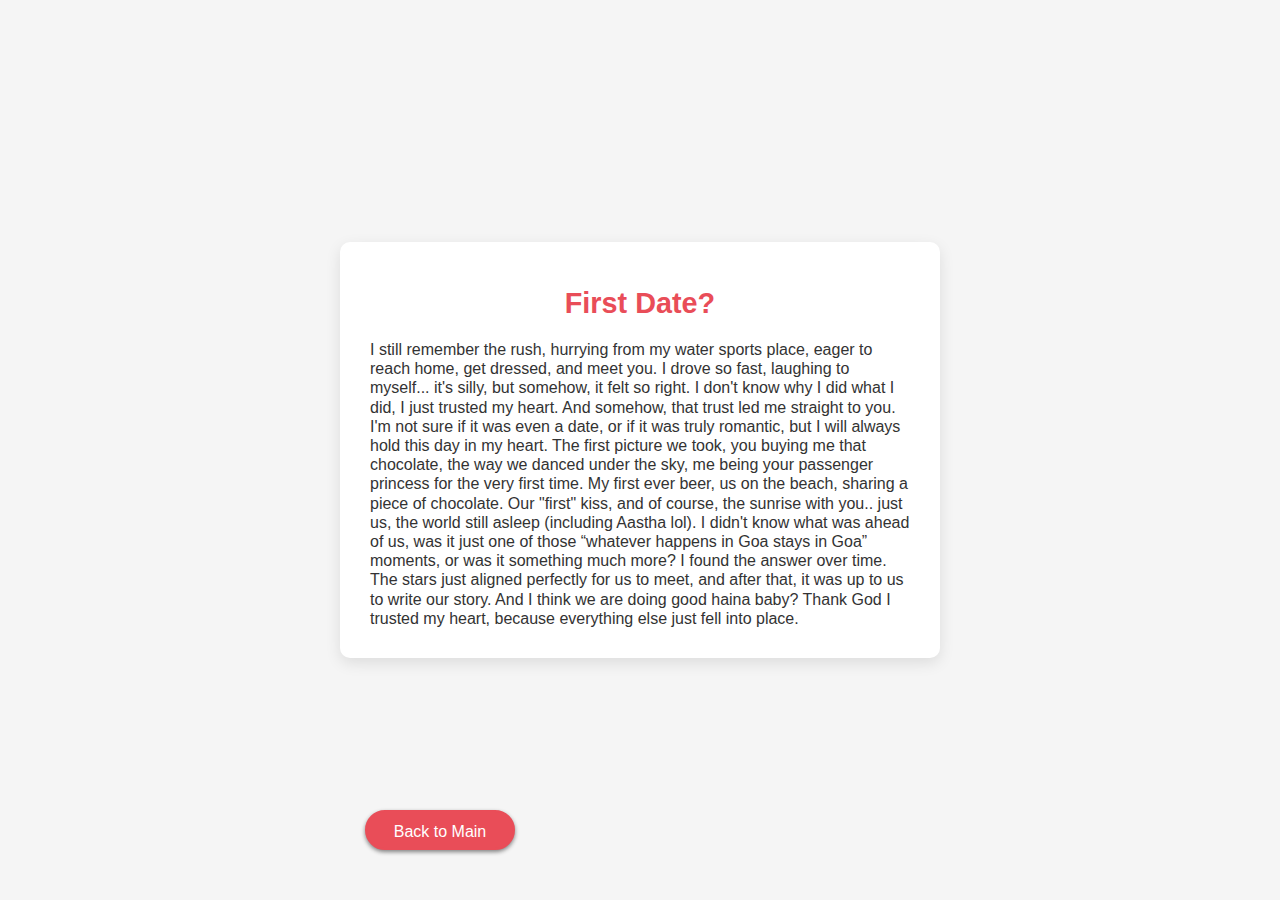
==== message1.html @ aac7209a "first" ====
<!DOCTYPE html>
<html lang="en">
<head>
    <meta charset="UTF-8">
    <meta name="viewport" content="width=device-width, initial-scale=1.0">
    <title>Memory 1</title>
    <link rel="stylesheet" href="style.css"/>
</head>
<body>
    <div class="message-box">
        <h2>First Date?</h2>
        <p>
            I still remember the rush, hurrying from my water sports place, eager to reach home, get dressed, and meet you. I drove so fast, laughing to myself... it's silly, but somehow, it felt so right. I don't know why I did what I did, I just trusted my heart.  And somehow, that trust led me straight to you.

            I'm not sure if it was even a date, or if it was truly romantic, but I will always hold this day in my heart. The first picture we took, you buying me that chocolate, the way we danced under the sky, me being your passenger princess for the very first time. My first ever beer, us on the beach, sharing a piece of chocolate. Our "first" kiss, and of course, the sunrise with you.. just us, the world still asleep (including Aastha lol).

            I didn't know what was ahead of us, was it just one of those “whatever happens in Goa stays in Goa” moments, or was it something much more? I found the answer over time. The stars just aligned perfectly for us to meet, and after that, it was up to us to write our story. And I think we are doing good haina baby? Thank God I trusted my heart, because everything else just fell into place.

        </p>
    </div>
    
    <!-- Back to Gallery Button -->
    <a href="index.html">
        <button class="back-btn">Back to Main</button>
    </a>
</body>
</html>
---- style.css ----
/* General Body Style */
*
{
    margin: 0;
    padding: 0;
    box-sizing: border-box;
}

body {
    display: flex;
    justify-content: center;
    align-items: center;
    min-height: 100vh;
    background: whitesmoke; /* White background */
    font-family: Verdana, Geneva, Tahoma, sans-serif;
    overflow: hidden;
    position: relative; /* Ensures that absolute elements inside will be aligned relative to the body */
    flex-direction: column; /* Stacks items vertically */
}

/* Welcome Page */
.wrapper {
    text-align: center;
}

h2 {
    text-align: center;
    font-size: 1.5em;
    color: #e94d58; /* Original red color */
    margin: 15px 0;
}

.gif {
    height: 100%;
    width: 100%;
}

.btn-group {
    width: 100%;
    height: 50px;
    display: flex;
    justify-content: center;
    margin-top: 50px;
}

button {
    position: absolute;
    width: 150px;
    height: inherit;
    color: white;
    font-size: 1.2em;
    border-radius: 30px;
    outline: none;
    cursor: pointer;
    box-shadow: 0 2px 4px gray;
    border: 2px solid #e94d58; /* Red border */
    font-size: 1.2em;
}

button:nth-child(1) {
    margin-left: -200px;
    background: #e94d58; /* Red button */
}

button:nth-child(2) {
    margin-right: -200px;
    background: white;
    color: #e94d58; /* Red text */
}

/* Message Box Styling */
.message-box {
    background-color: white;  /* White background for the box */
    padding: 30px;
    width: 80%;  /* Box width */
    max-width: 600px; /* Max width to avoid too large on big screens */
    box-shadow: 0 5px 15px rgba(0, 0, 0, 0.1);
    border-radius: 10px; /* Slightly rounded corners */
    position: relative; /* Make sure the button can be positioned at the bottom inside the box */
}

/* Heading Styling */
h2 {
    font-size: 1.8em;
    color: #e94d58;
    margin-bottom: 20px;
}

/* Message Text */
p {
    font-size: 1em;
    color: #333;
    line-height: 1.2em;
}

/* Back to Gallery Button */
.back-btn {
    width: 150px;
    height: 40px;
    color: white;
    background-color: #e94d58;
    border-radius: 30px;
    font-size: 1em;
    box-shadow: 0 2px 4px gray;
    border: 2px solid #e94d58;
    display: block;
    margin: 20px auto; /* Center the button horizontally */
    cursor: pointer;
    text-align: center;
    line-height: 40px;
    transition: background-color 0.3s ease;
    position: absolute; /* Position relative to the page */
    bottom: 30px; /* 30px from the bottom of the page */
    left: 50%;
    transform: translateX(-50%); /* Center the button horizontally */
}

.back-btn:hover {
    background-color: #d7434c;
}

/* Gallery Page Styling */
.gallery-wrapper {
    display: none; 
    text-align: center;
    padding: 20px;
}

.gallery-title {
    font-size: 1em;
    margin-bottom: 5px;
    color: #e94d58; /* Red title */
}

/* Horizontal Thread Styling */
.thread {
    position: absolute;
    top: 50px; /* Adjust based on your desired distance from the top */
    left: 0;
    width: 100%;
    height: 3px; /* Thickness of the thread */
    background-color: #e94d58; /* Thread color */
    z-index: 1; /* Ensure the thread is above the images but below the wrapper */
}

/* Polaroid Style for Images */
.gallery {
    display: flex;
    justify-content: center;
    flex-wrap: wrap;
    gap: 30px;
    align-items: center;
    position: relative;
    padding-top: 120px; /* Extra padding for the space under the thread */
}

/* Polaroid image wrappers */
.polaroid-wrapper {
    position: relative;
    display: inline-block;
    margin-bottom: 60px; /* Space between thread and image */
    animation: sway-image 6s ease-in-out infinite;
}

/* Polaroid styling */
.polaroid {
    background-color: white;
    width: 200px;
    padding: 10px;
    box-shadow: 0 5px 15px rgba(0, 0, 0, 0.4);
    position: relative;
    border: 2px solid #d2cfcf; /* Dark border for images */
    text-align: center;
    border-radius: 5px; /* Curves the outer border to match the inner one */
}

/* Polaroid image */
.polaroid img {
    width: 100%;
    height: auto;
    border-radius: 5px;
}

.polaroid p {
    font-size: 1em;
    margin-top: 10px;
    color: #333; /* Dark gray text */
}

/* Sway animation for images */
@keyframes sway-image {
    0% {
        transform: rotate(0deg) translateX(0);
    }
    25% {
        transform: rotate(var(--rotation-angle)) translateX(var(--translation-x));
    }
    50% {
        transform: rotate(0deg) translateX(0);
    }
    75% {
        transform: rotate(var(--rotation-angle-reversed)) translateX(var(--translation-x-reversed));
    }
    100% {
        transform: rotate(0deg) translateX(0);
    }
}

/* Custom Properties for Unique Animation */
.polaroid-wrapper:nth-child(1) {
    --rotation-angle: -3deg;
    --rotation-angle-reversed: 3deg;
    --translation-x: -5px;
    --translation-x-reversed: 5px;
    animation-duration: 6s;
}

.polaroid-wrapper:nth-child(2) {
    --rotation-angle: 4deg;
    --rotation-angle-reversed: -4deg;
    --translation-x: -8px;
    --translation-x-reversed: 8px;
    animation-duration: 7s;
}

.polaroid-wrapper:nth-child(3) {
    --rotation-angle: -5deg;
    --rotation-angle-reversed: 5deg;
    --translation-x: 10px;
    --translation-x-reversed: -10px;
    animation-duration: 5s;
}

.polaroid-wrapper:nth-child(4) {
    --rotation-angle: 2deg;
    --rotation-angle-reversed: -2deg;
    --translation-x: -6px;
    --translation-x-reversed: 6px;
    animation-duration: 8s;
}

.polaroid-wrapper:nth-child(5) {
    --rotation-angle: -4deg;
    --rotation-angle-reversed: 4deg;
    --translation-x: 7px;
    --translation-x-reversed: -7px;
    animation-duration: 9s;
}

/* Link styling */
.polaroid-link {
    text-decoration: none;
    color: inherit;
}

.polaroid-link:hover .polaroid {
    transform: scale(1.05); /* Add a slight zoom effect on hover */
    transition: transform 0.3s ease;
}
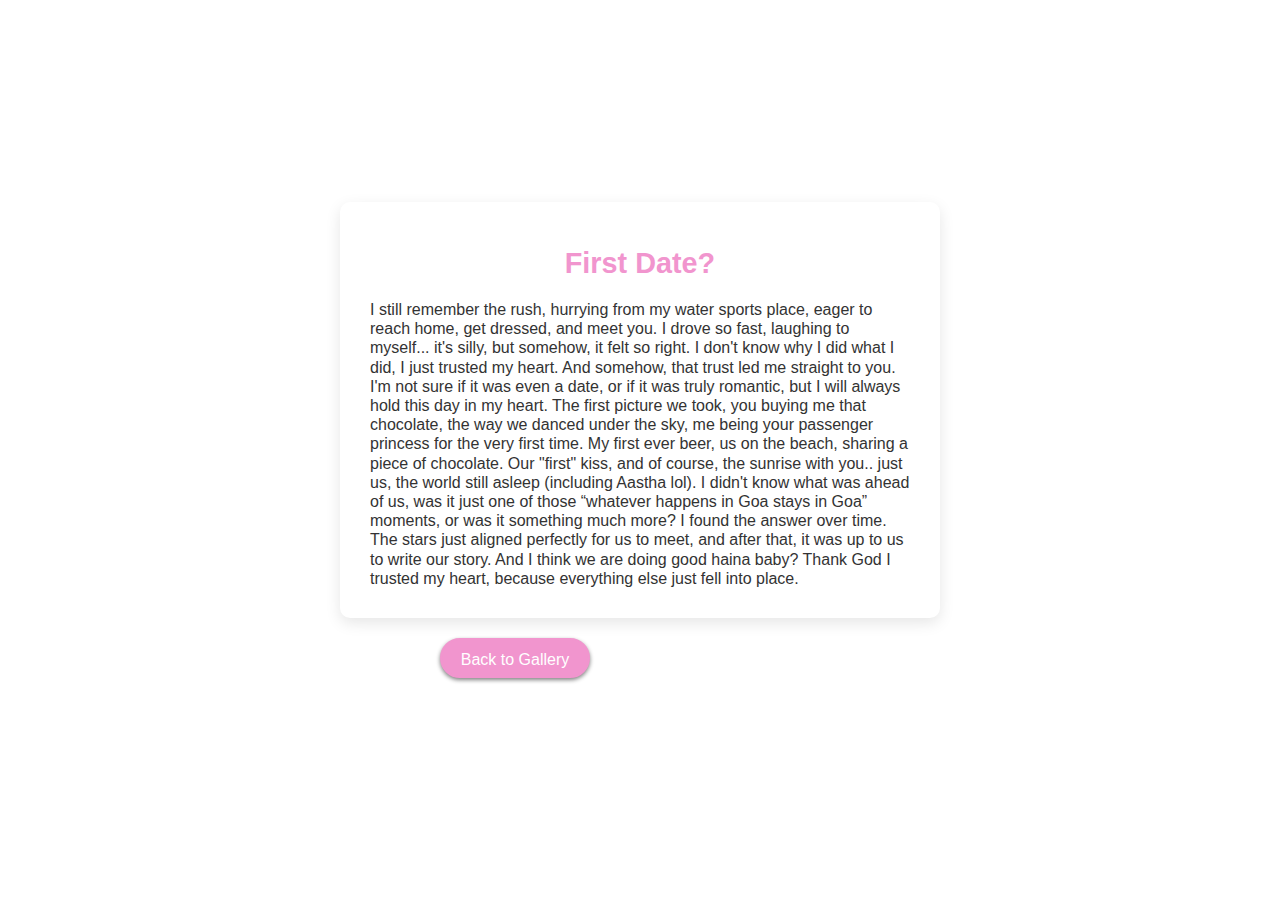
==== commit ecdeab40: "Update message1.html" ====
--- a/message1.html
+++ b/message1.html
@@ -20,8 +20,8 @@
     </div>
     
     <!-- Back to Gallery Button -->
-    <a href="index.html">
-        <button class="back-btn">Back to Main</button>
+    <a href="gallery.html">
+        <button class="back-btn">Back to Gallery</button>
     </a>
 </body>
 </html>
--- a/style.css
+++ b/style.css
@@ -11,11 +11,11 @@
     justify-content: center;
     align-items: center;
     min-height: 100vh;
-    background: whitesmoke; /* White background */
+    background: rgb(255, 255, 255);
     font-family: Verdana, Geneva, Tahoma, sans-serif;
-    overflow: hidden;
-    position: relative; /* Ensures that absolute elements inside will be aligned relative to the body */
-    flex-direction: column; /* Stacks items vertically */
+    position: relative;
+    flex-direction: column;
+    overflow-y: auto; /* Allow scrolling vertically */
 }
 
 /* Welcome Page */
@@ -26,13 +26,13 @@
 h2 {
     text-align: center;
     font-size: 1.5em;
-    color: #e94d58; /* Original red color */
+    color: #f195ce; /* Original red color */
     margin: 15px 0;
 }
 
 .gif {
-    height: 100%;
-    width: 100%;
+    height: 85%;
+    width: 85%;
 }
 
 .btn-group {
@@ -53,19 +53,19 @@
     outline: none;
     cursor: pointer;
     box-shadow: 0 2px 4px gray;
-    border: 2px solid #e94d58; /* Red border */
+    border: 2px solid #f195ce; /* Red border */
     font-size: 1.2em;
 }
 
 button:nth-child(1) {
     margin-left: -200px;
-    background: #e94d58; /* Red button */
+    background: #f195ce; /* Red button */
 }
 
 button:nth-child(2) {
     margin-right: -200px;
     background: white;
-    color: #e94d58; /* Red text */
+    color: #f195ce; /* Red text */
 }
 
 /* Message Box Styling */
@@ -82,7 +82,7 @@
 /* Heading Styling */
 h2 {
     font-size: 1.8em;
-    color: #e94d58;
+    color: #f195ce;
     margin-bottom: 20px;
 }
 
@@ -92,36 +92,55 @@
     color: #333;
     line-height: 1.2em;
 }
-
+a {
+    text-decoration: none; /* Removes the default underline */
+}
 /* Back to Gallery Button */
 .back-btn {
     width: 150px;
     height: 40px;
     color: white;
-    background-color: #e94d58;
+    background-color: #f195ce;
     border-radius: 30px;
     font-size: 1em;
     box-shadow: 0 2px 4px gray;
-    border: 2px solid #e94d58;
+    border: 2px solid #f195ce;
     display: block;
     margin: 20px auto; /* Center the button horizontally */
     cursor: pointer;
     text-align: center;
     line-height: 40px;
     transition: background-color 0.3s ease;
-    position: absolute; /* Position relative to the page */
-    bottom: 30px; /* 30px from the bottom of the page */
-    left: 50%;
-    transform: translateX(-50%); /* Center the button horizontally */
+    /* Remove absolute positioning */
+    position: relative; /* Position relative to the container */
+    padding-bottom: 20px; /* Adjust the padding if needed */
 }
 
 .back-btn:hover {
-    background-color: #d7434c;
+    background-color: #f195ce;
+}
+/* Style for the small image */
+.image-container {
+    display: flex;
+    justify-content: center;
+    margin-top: 30px; /* Add some space between the gallery and the image */
+    width: 100%; /* Ensure the container takes full width */
+}
+
+.small-image {
+    width: 150px; /* Size of the small image */
+    height: auto; /* Maintain the aspect ratio */
+    border-radius: 10px; /* Optional: Adds rounded corners to the image */
+    box-shadow: 0 4px 8px rgba(0, 0, 0, 0.2); /* Optional: Adds a shadow effect */
+}
+
+.gallery-wrapper {
+    padding-bottom: 50px; /* Ensures space below the gallery before the image */
 }
 
 /* Gallery Page Styling */
 .gallery-wrapper {
-    display: none; 
+    display: block; 
     text-align: center;
     padding: 20px;
 }
@@ -129,7 +148,7 @@
 .gallery-title {
     font-size: 1em;
     margin-bottom: 5px;
-    color: #e94d58; /* Red title */
+    color: #f195ce; /* Red title */
 }
 
 /* Horizontal Thread Styling */
@@ -139,7 +158,7 @@
     left: 0;
     width: 100%;
     height: 3px; /* Thickness of the thread */
-    background-color: #e94d58; /* Thread color */
+    background-color: #f195ce; /* Thread color */
     z-index: 1; /* Ensure the thread is above the images but below the wrapper */
 }
 
